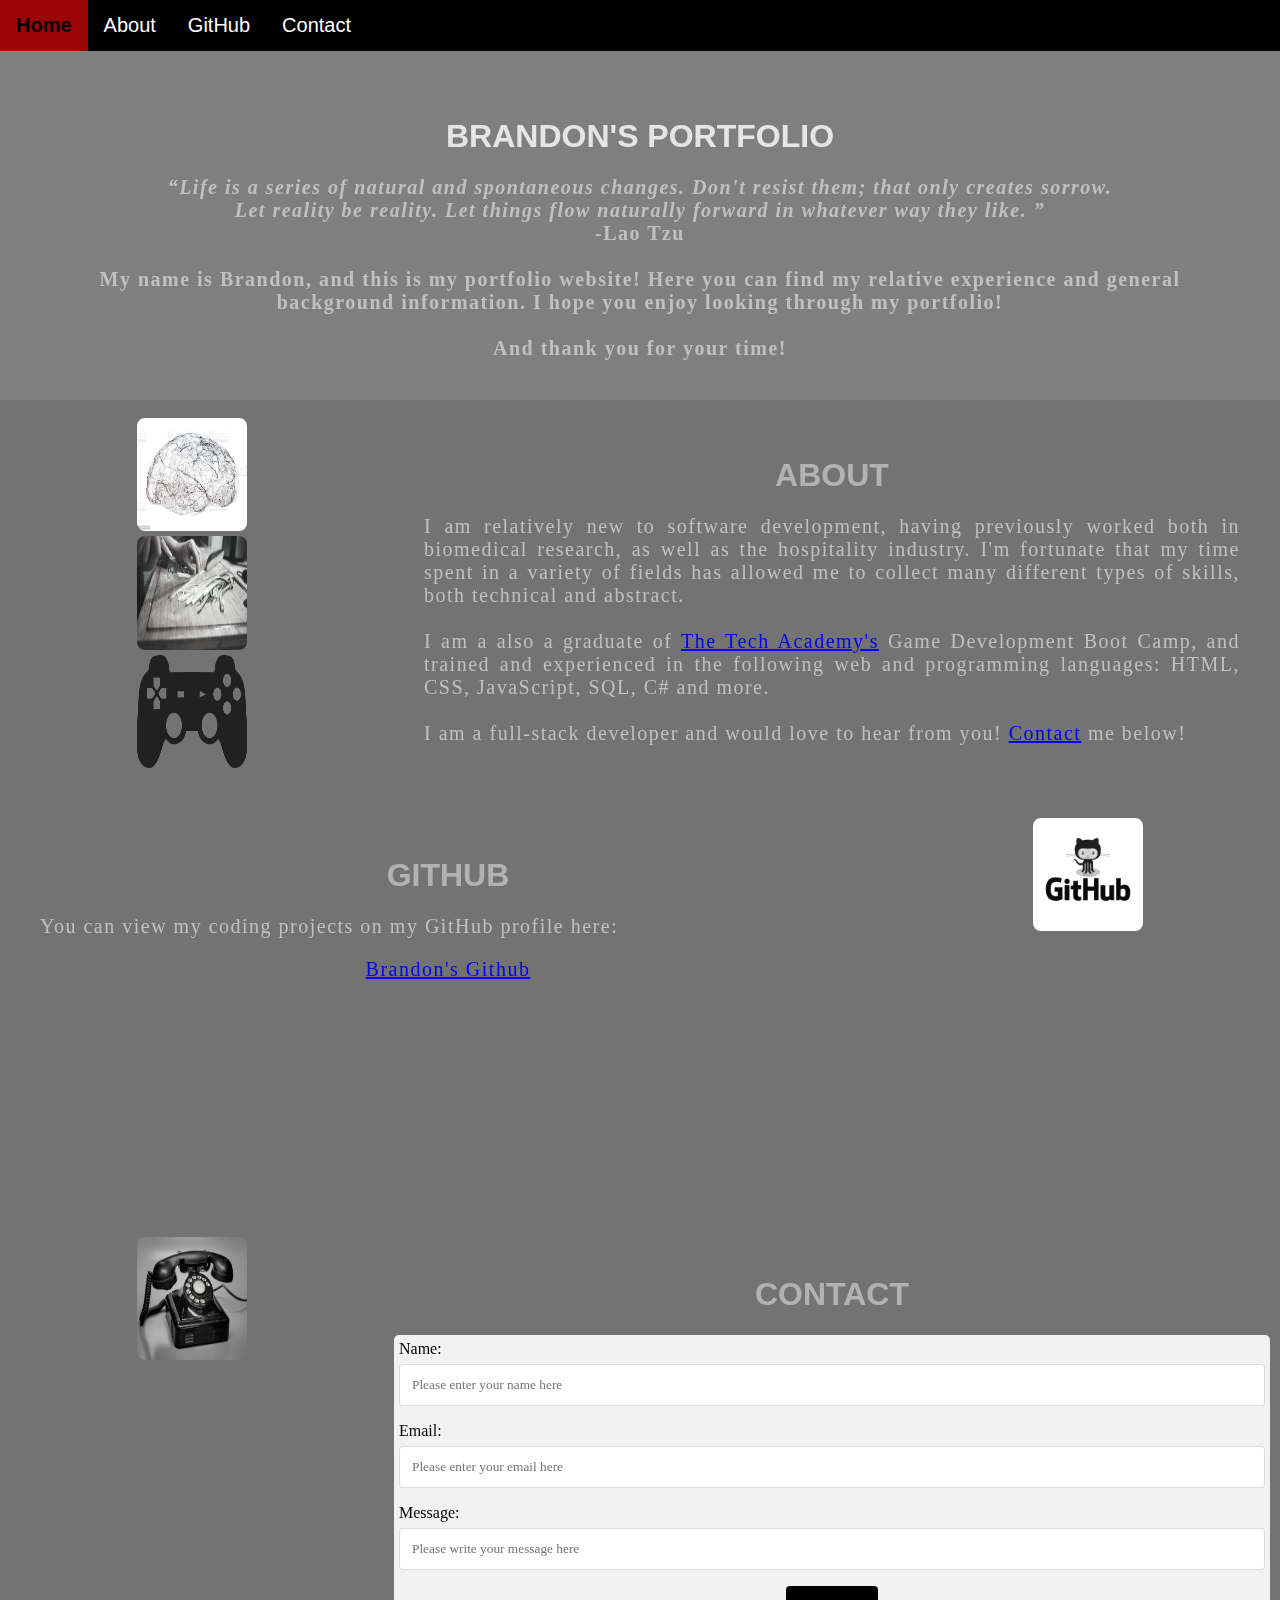
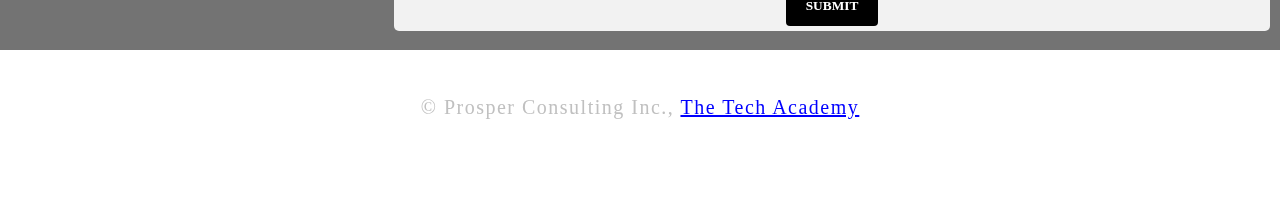
==== index.html @ 0a601a37 "Dropped Portfolio into repository" ====
<!DOCTYPE html>
<html>
    <!--Head-->
    <head>
        <meta charset="UTF-8">
        <meta name="viewport" content="width=device-width"/>
        <title>Brandon's Portfolio</title>
        <link rel="stylesheet" type="text/css" href="./CSS/portfolio.css">
    </head>

    <!--Body-->
    <body class="Background">
        
        <!--Navbar-->
        <div class="Navbar">
            <a class="active" href="#Home">Home</a>
            <a href="#About">About</a>
            <a href="#GitHub">GitHub</a>
            <a href="#Contact">Contact</a>
        </div>

        <!--Breaks inserted to add space between navbar and the first heading-->
        <br>
        <br>

        <!--Background video-->
        <div id="Home">
            <video autoplay muted loop id="Tunnel_Video">
                <source src="./Media/video/game_1.mp4" type="video/mp4">
                <!--Display message if video fails to run-->
                Your browser does not support HTML5 video.
            </video>
        </div>

        <!--Video text-->
        <div class="Video_Text">
            <h1 class="white-text">Brandon's Portfolio</h1>
            <strong>
                <p class="center">
                    <q>Life is a series of natural and spontaneous changes. Don't resist them; that only creates sorrow. 
                    <br>Let reality be reality. Let things flow naturally forward in whatever way they like.
                    </q>
                    <br> -Lao Tzu
                    <br>
                    <br> My name is Brandon, and this is my portfolio website! Here you can find my relative experience and general background information. I hope you enjoy looking through my portfolio!
                    <br>
                    <br> And thank you for your time!
                </p>
            </strong>
        </div>

        <!--About section-->
        <div class="Row" id="About">
            <!--Left column-->
            <div class="Column_2">
                <img src="./Media/images/brain_2.png" alt="Brain Image" width = "400px" height = "300px">
                <img src="./Media/images/kitchen_3.png" alt="Chopping Image" width = "400px" height = "300px">
                <img src="./Media/images/games_1.png" alt="Controller Image" width = "400px" height = "300px">
            </div>
            <!--Right column-->
            <div class="Column_1">
                <h1>About</h1>
                <p>
                    I am relatively new to software development, having previously worked both in biomedical research, as well as the hospitality industry. I'm fortunate that my time spent in a variety of fields has allowed me to collect many different types of skills, both technical and abstract.
                    <br>
                    <br>I am a also a graduate of <a href="https://www.learncodinganywhere.com" target="_blank">The Tech Academy's</a> Game Development Boot Camp, and trained and experienced in the following web and programming languages: HTML, CSS, JavaScript, SQL, C# and more. 
                    <br>
                    <br>I am a full-stack developer and would love to hear from you! <a href="#Contact">Contact</a> me below!
                </p>
            </div>
        </div>

        <!--GitHub section-->
        <div class="Row" id="GitHub">
            <!--Left column-->
            <div class="Column_1">
                <h1>GitHub</h1>
                <p>
                    You can view my coding projects on my GitHub profile here:
                    <br>
                    <p class="center"><a href="https://github.com/danbrong" target="_blank">Brandon's Github</a></p>
                </p>
            </div>
            <!--Right column-->
            <div class="Column_2">
                <a href="https://github.com/danbrong" target="_blank"><img src="./Media/images/GitHub.png" alt="GitHub Logo" height = "400px" width = "400px"></a>
            </div>
        </div>

        <!--Contact section-->
        <div class="Row" id="Contact">
            <!--Contact image, left column-->
            <div class="Column_2 Column_tall">
                <img src="./Media/images/phone_1.png" alt="Contact Image" margin-top = "10px" height = "300px" width = "350px">
            </div>
            <!--Contact form, right column-->
            <div class="Column_1 Column_tall">
                <h1>Contact</h1>
                <form action="https://formspree.io/f/xbjeawwp" method="POST">
                    <label>Name:</label>
                        <input type="text" placeholder="Please enter your name here">
                    <label>Email:</label>
                        <input type="text" id="Email" name="Email" placeholder="Please enter your email here">
                    <label>Message:</label>
                        <input type="text" id="Message" name="Message" placeholder="Please write your message here">
                        <input type="submit" value="SUBMIT">
                </form>
            </div>
        </div>

        <!--Footer section-->
        <footer>
            <p>
                <p class="center">&copy Prosper Consulting Inc., <a href="https://www.learncodinganywhere.com/" target="_blank">The Tech Academy</a></p>
                <br>
            </p>
        </footer>
    </body>
</html>
---- CSS/portfolio.css ----
/***** GENERAL STYLING *****/
/* Body */
body {
    margin: 0% 
}

/* Heading 1 elements */
h1 {
    text-transform: uppercase;
    font-family: "Helvetica Neue", Helvetica, Arial, sans-serif;
    text-align: center;
    margin-top: 5%;
    color: #c2c2c2; 
    filter: opacity(80%)
}

/* Heading 1 element hover effect */
h1:hover {
    filter: opacity(100%);
    transform: scale(1.2);
    transition: transform 1s;
}

/* Styling for portfolio title text */
.white-text {
    color: #fff;
}

/* Paragraph elements */
p {
    font-family: Perpetua, Rockwell Extra Bold;
    text-align: justify;
    letter-spacing: 1.5px;
    font-size: 20px;
    padding-left: 30px;
    padding-right: 30px;
    color: rgb(192, 192, 192);
}

/* Paragraph element hover effect */
p:hover {
	color: #e4e4e4;
    transition: transform 1s;
	transform: scale(1.01);
}

/* Center class - this applies to all elements with the class "center" */
.center {
    text-align: center;
}

/* Center class hover effect - This only affects the quote, github link, and footer */
.center:hover {
    transition: transform 1s;
    transform: scale(1.05);
}

/* Anchor elements */
a {
    color: blue;
}

/* Quotation elements */
q {
    font-style: italic;
}

/* Image elements */
img {
    filter: grayscale(90%);
    border-radius: 8px;
    max-width: 30%;
    max-height: 30%;
    display: block;
    margin-left: auto;
    margin-right: auto;
    margin-top: 5px;
    margin-bottom: 5px;
}

/* Image element hover effects */
img:hover {
	filter: grayscale(10%);
    transition: transform 1s;
	transform: scale(1.3);
}

/* Media Query */
/* On screens 576px and smaller the images will be 100px tall and centered vertically in the column */
@media screen and (max-width: 576px) {
    img {
        height: 100px;
        margin-top: 50px;
    }
}

/* Styling for footer element */
footer {
    padding: 2%;
    background-color: white;
}
/***** END OF GENERAL STYLING *****/

/***** NAVBAR STYLING *****/
.Navbar {
    overflow: hidden;
    background-color: black;
    position: fixed;
    top: 0;
    width: 100%;
    z-index: 1;
    -webkit-animation: moveNav 2s; /* This applies the moveNav animation below for Safari 4.0 - 8.0 */
    animation: moveNav 2s;
}

/* moveNav animation effect for moving the nav bar in from the left of the screen */
@keyframes moveNav {
    from {left: -100vw;}
    to {left: 0vw;}
}

/* Navbar links */
.Navbar a {
    float: left;
    display: block;
    color: white;
    padding: 14px 16px;
    text-decoration: none;
    font-family: Avant Garde, Helvetica;
    font-size: 20px;
    text-align: center;
    position: relative;
    -webkit-animation: moveNavText 3s; /* Animation for Safari 4.0 - 8.0 */
    animation: moveNavText 3s; /* Applies the moveNavText animation for 5.75s */ 
}

/* moveNavText animation effect for moving the navbar text from above the view to the navbar
@keyframes moveNavText {
    from {top: -100vw;}
    to {top: 0vw;}
} 
*/

/* Screens 576px and smaller will display navbar links equally distributed */
@media screen and (max-width: 576px) {
    .Navbar a{
        width: 25%;
        font-size: 12px;
    }
}

/* Navbar hover effects */
.Navbar a:hover {
    background-color: #f4f4f4;
    color: black;
    font-weight: bold;
}

/* Navbar home button */
.Navbar a.active { 
    background-color: rgba(254, 8, 8, 0.606);
}
/***** END OF NAVBAR STYLING *****/

/***** VIDEO STYLING *****/
/* Formatting for background video */
#Tunnel_Video {
    position: fixed;
    right: 0;
    bottom: 0;
    max-height: 900px;
    min-width: 100%;
    z-index: -1;
}

/* Screens that are 576px and smaller will not display the background video */
@media screen and (max-width: 576px) {
    #Tunnel_Video {
        display: none;
    }
}

/* Texts over the video */
.Video_Text {
    background: rgba(0, 0, 0, 0.5);
    color: white;
    width: 100%;
    padding: 20px;
    position: relative;
    -webkit-animation: moveVideoText 3s;
    animation: moveVideoText 3s;
}

/* This animation effect causes the overlay video text to move up from the bottom of the page upon page load */
@keyframes moveVideoText {
    from {top: -100vw;}
    to {top: 0vw;}
}
/***** END OF VIDEO STYLING *****/

/***** TABLE STYLING -  this section covers the styling of the columns and rows within the table *****/
* {
    box-sizing: border-box;
} 

.Column_1 {
    float: left;
    width: 70%;
    padding: 10px;
    padding-top: 1%;
    height: 400px;
    background-color: #5f5f5fdf;
}

/* Screens 576px and smaller will display a scroll bar if the text overflows the column height */
@media screen and (max-width: 576px) {
    .Column_1 {
        overflow: auto;
    }
}

.Column_2 {
    float: left;
    width: 30%;
    padding: 10px;
    padding-top: 1%;
    height: 400px;
    background-color: #5f5f5fdf;
}

/* This class is applied to the columns in the final row, overriding the height and padding to provide more room for the contact form  while keeping the rest of the formatting from Column_1 or Column_2 */
.Column_tall {
    padding-top: 2.5%;
    height: 450px;
}

/* This inserts something after the content of selected elements (in this case the elements with class "Row") */
.Row:after {
	content: "";
	display: table;
	clear: both;
}
/***** END OF TABLE STYLING *****/

/***** CONTACT FORM STYLING *****/

input[type=text] {
    width: 100%;
    padding: 12px;
    border: 1px solid #ccccccaa;
    border-radius: 4px;
    box-sizing: border-box;
    margin-top: 6px;
    margin-bottom: 16px;
    resize: vertical;
    font-family: Perpetua, Rockwell Extra Bold;
}

/* Hover effects for input boxes */
input[type=text]:hover {
    box-shadow: 0 0 5px #4d0000 inset;
}

/* Submit button */
input[type=submit] {
    background-color: black;
    color: white;
    font-weight: bold;
    padding: 12px 20px;
    border: none;
    border-radius: 4px;
    cursor: pointer;
    display: block;
    margin-left: auto;
    margin-right: auto;
    font-family: Perpetua, Rockwell Extra Bold;
}

/* Hover effect for submit button */
input[type=submit]:hover {
    background-color: white;
    color: black;
    transform: scale(1.3);
    transition: transform 1.2s;
}

/* Form element */
form {
    border-radius: 5px;
    background-color: #f2f2f2; 
    padding: 5px;
    font-family: "Trebuchet MS", Optima;
   
}
/***** END OF CONTACT FORM STYLING *****/
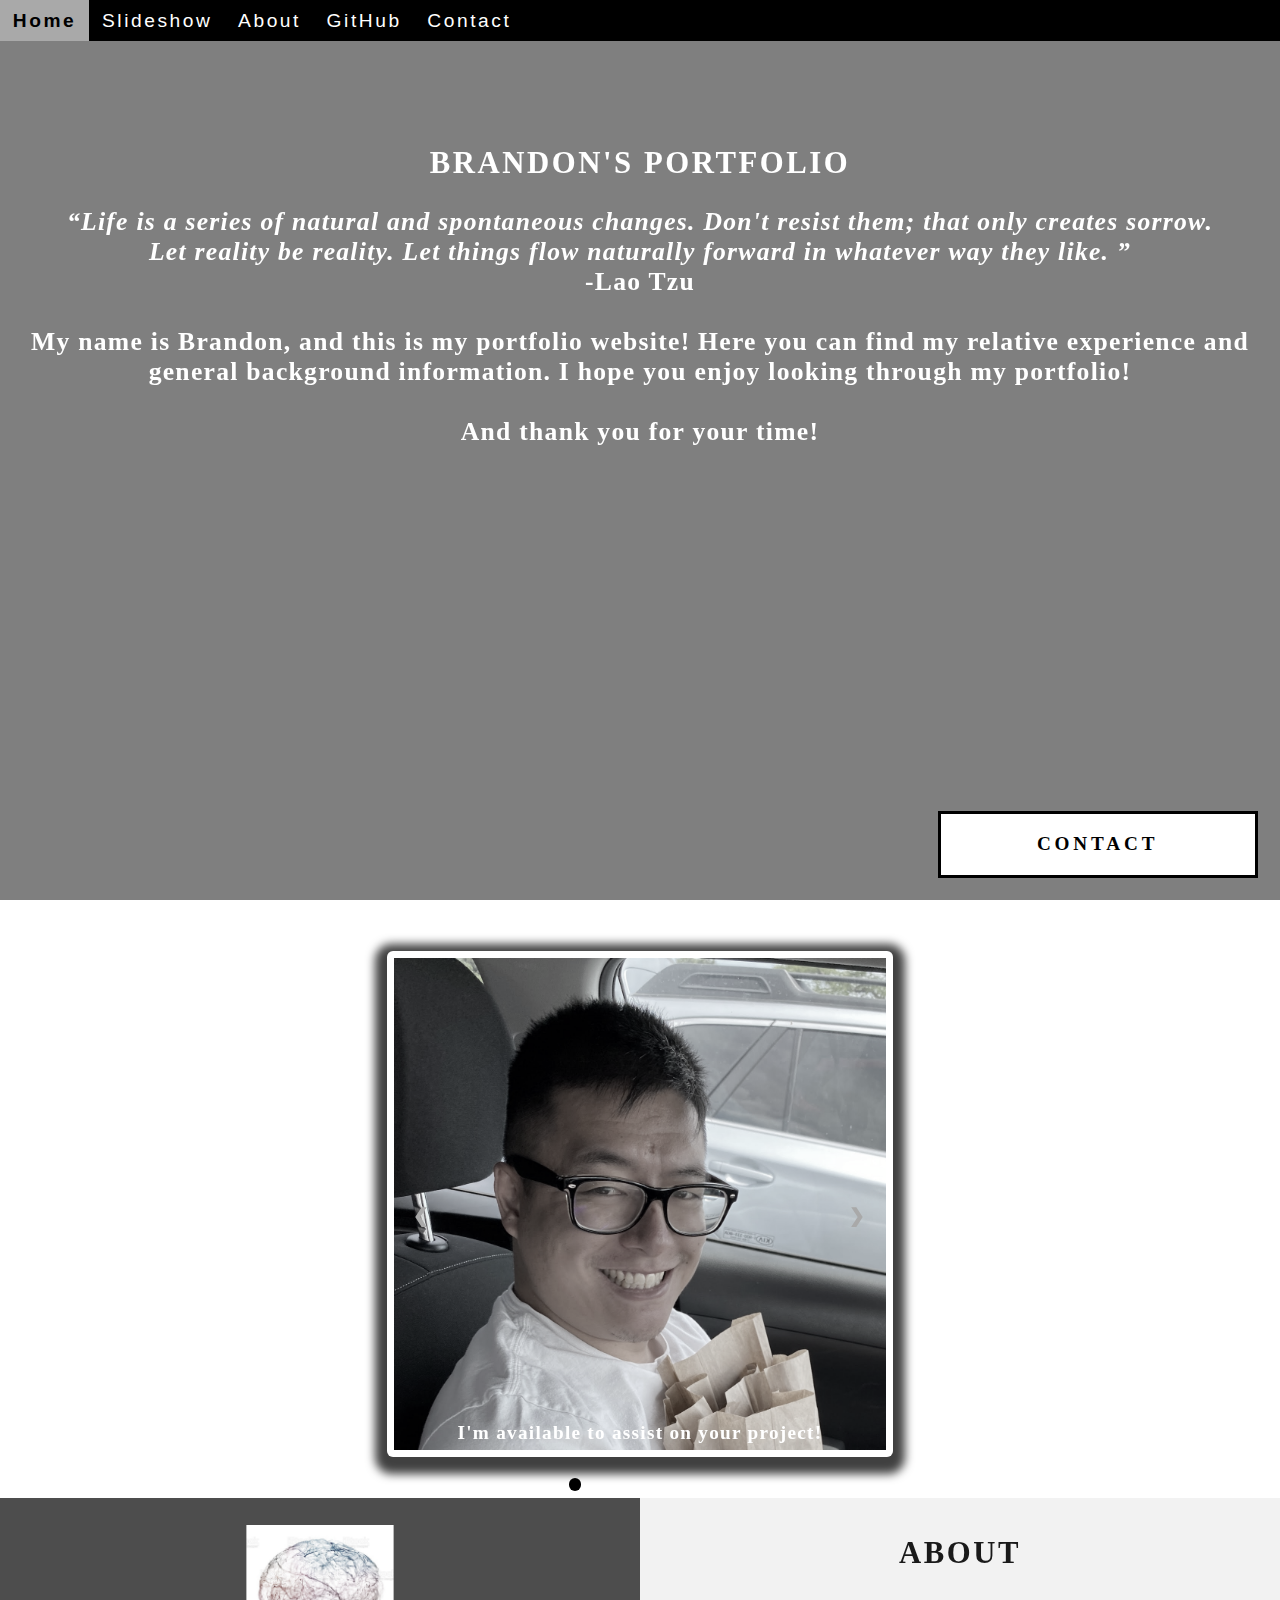
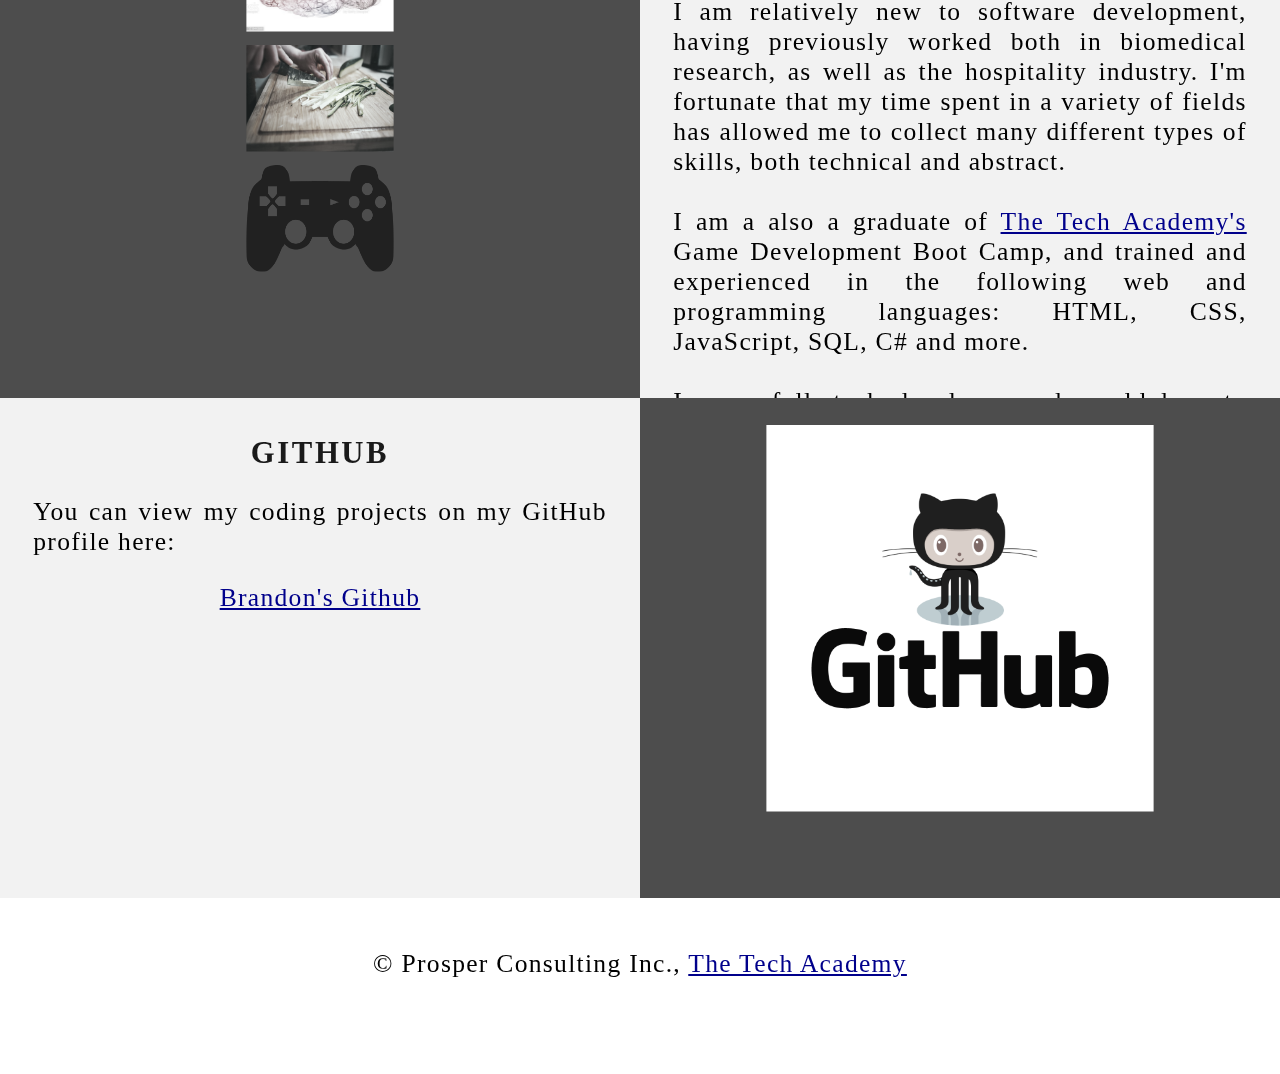
==== commit 5a64e3ed: "Changed index_v2 to index.html" ====
--- a/index.html
+++ b/index.html
@@ -1,11 +1,14 @@
+<!-- PORTFOLIO VERSION 2 -->
 <!DOCTYPE html>
-<html>
+<html lang = "en">
+
     <!--Head-->
     <head>
         <meta charset="UTF-8">
         <meta name="viewport" content="width=device-width"/>
         <title>Brandon's Portfolio</title>
-        <link rel="stylesheet" type="text/css" href="./CSS/portfolio.css">
+        <link rel = "shortcut icon" type = "img/jpg" href = "./Media/images/shortcut_icon.png">
+        <link rel="stylesheet" type="text/css" href="./CSS/portfolio_2.css">
     </head>
 
     <!--Body-->
@@ -14,18 +17,17 @@
         <!--Navbar-->
         <div class="Navbar">
             <a class="active" href="#Home">Home</a>
+            <a class="#Slideshow">Slideshow</a>
             <a href="#About">About</a>
             <a href="#GitHub">GitHub</a>
-            <a href="#Contact">Contact</a>
+
+        <!-- Onclick and Double click added to open concact form -->
+            <a onclick= "openForm()" ondblclick= "closeForm()" class = "contact">Contact</a>
         </div>
-
-        <!--Breaks inserted to add space between navbar and the first heading-->
-        <br>
-        <br>
 
         <!--Background video-->
         <div id="Home">
-            <video autoplay muted loop id="Tunnel_Video">
+            <video autoplay muted loop id="Tunnel_Video" height = 1000vw width = 1000vw>
                 <source src="./Media/video/game_1.mp4" type="video/mp4">
                 <!--Display message if video fails to run-->
                 Your browser does not support HTML5 video.
@@ -49,13 +51,74 @@
             </strong>
         </div>
 
+        <!-- Slideshow Section -->
+        <div id = "Slideshow">
+            <div id = "Slideshow_Background">
+                <div id = "Slideshow_Container">
+                    <!-- Slide 1 of 6 -->
+                    <div class = "mySlides fade">
+                        <img class = "Slideshow_Images" src = "./Media/images/personal_placeholder.png" alt = "Personal Photo">
+                        <div class = "text">I'm available to assist on your project!</div>
+                    </div>
+                    <!-- Slide 2 of 6 -->
+                    <div class = "mySlides fade">
+                        
+                        <img class = "Slideshow_Images" src = "./Media/images/HTML_CSS_and_JavaScript.png" alt = "Logos">
+                        <div class = "text">I am a full-stack software developer,
+                        <br> trained in:
+                        <br> HTML, CSS, and Javascript,
+                        </div>
+                    </div>
+                    <!-- Slide 3 of 6 -->
+                    <div class = "mySlides fade">
+                        <img class = "Slideshow_Images" src = "./Media/images/Python.png" alt = "Python Logo">
+                        <div class = "text"> The popular programming language Python,
+                        </div>
+                    </div>
+                    <!-- Slide 4 of 6 -->
+                    <div class = "mySlides fade">
+                        <img class = "Slideshow_Images" src = "./Media/images/C_Sharp.png" alt = "C# Logo">
+                        <div class = "text">C#, .NET Framework, ASP.NET, MVC,  
+                        </div>
+                    </div>
+                    <!-- Slide 5 of 6 -->
+                    <div class = "mySlides fade">
+                        <img class = "Slideshow_Images" src = "./Media/images/SQL_and_Database.png" alt =" SQL logo">
+                        <div class = "text">back end development, databases, and SQL.
+                        </div>
+                    </div>
+                    <!-- Slide 6 of 6 -->
+                    <div class = "mySlides fade">
+                        <!-- PLACEHOLDER SOURCE IMAGE BELOW -->
+                        <img class = "Slideshow_Images" src = "./Media/images/space_3.png" alt = "Custom Picture">
+                        <div class = "text"><a class = "white-text contact" onclick = "openForm()">Contact me today!</a>
+                        </div>
+                    </div>
+                    <!-- Previous and Next Buttons -->
+                    <a class = "Previous" onclick = "plusSlides(-1)">&#10094;</a>
+                    <a class = "Next" onclick = "plusSlides(1)">&#10095;</a>
+                </div>
+                <br> <!-- Space between Slideshow and Selector Dots -->
+
+                <!-- Slideshow Dots -->
+                <div style = "text-align: center">
+                    <span class = "dot" onclick = "currentSlide(1)"></span>
+                    <span class = "dot" onclick = "currentSlide(2)"></span>
+                    <span class = "dot" onclick = "currentSlide(3)"></span>
+                    <span class = "dot" onclick = "currentSlide(4)"></span>
+                    <span class = "dot" onclick = "currentSlide(5)"></span>
+                    <span class = "dot" onclick = "currentSlide(6)"></span>
+                </div>
+            </div>
+        </div>
+
         <!--About section-->
         <div class="Row" id="About">
             <!--Left column-->
             <div class="Column_2">
-                <img src="./Media/images/brain_2.png" alt="Brain Image" width = "400px" height = "300px">
-                <img src="./Media/images/kitchen_3.png" alt="Chopping Image" width = "400px" height = "300px">
-                <img src="./Media/images/games_1.png" alt="Controller Image" width = "400px" height = "300px">
+                <img src="./Media/images/brain_2.png" alt="Brain Image" width = 160vw height = 120vw>
+                <img src="./Media/images/kitchen_3.png" alt="Chopping Image" width = 160vw height = 120vw>
+                <img src="./Media/images/games_1.png" alt="Controller Image" width = 160vw height = 120vw>
             </div>
             <!--Right column-->
             <div class="Column_1">
@@ -65,7 +128,7 @@
                     <br>
                     <br>I am a also a graduate of <a href="https://www.learncodinganywhere.com" target="_blank">The Tech Academy's</a> Game Development Boot Camp, and trained and experienced in the following web and programming languages: HTML, CSS, JavaScript, SQL, C# and more. 
                     <br>
-                    <br>I am a full-stack developer and would love to hear from you! <a href="#Contact">Contact</a> me below!
+                    <br>I am a full-stack developer and would love to hear from you! <a onclick = "openForm()" class = "contact">Contact</a> me below!
                 </p>
             </div>
         </div>
@@ -75,35 +138,40 @@
             <!--Left column-->
             <div class="Column_1">
                 <h1>GitHub</h1>
-                <p>
-                    You can view my coding projects on my GitHub profile here:
+                <p>You can view my coding projects on my GitHub profile here:
                     <br>
                     <p class="center"><a href="https://github.com/danbrong" target="_blank">Brandon's Github</a></p>
                 </p>
             </div>
             <!--Right column-->
             <div class="Column_2">
-                <a href="https://github.com/danbrong" target="_blank"><img src="./Media/images/GitHub.png" alt="GitHub Logo" height = "400px" width = "400px"></a>
+                <a href="https://github.com/danbrong" target="_blank"><img src="./Media/images/GitHub.png" alt="GitHub Logo" height = 400vw width = 400vw></a>
             </div>
         </div>
 
-        <!--Contact section-->
-        <div class="Row" id="Contact">
-            <!--Contact image, left column-->
-            <div class="Column_2 Column_tall">
-                <img src="./Media/images/phone_1.png" alt="Contact Image" margin-top = "10px" height = "300px" width = "350px">
-            </div>
-            <!--Contact form, right column-->
-            <div class="Column_1 Column_tall">
-                <h1>Contact</h1>
-                <form action="https://formspree.io/f/xbjeawwp" method="POST">
-                    <label>Name:</label>
-                        <input type="text" placeholder="Please enter your name here">
-                    <label>Email:</label>
-                        <input type="text" id="Email" name="Email" placeholder="Please enter your email here">
-                    <label>Message:</label>
-                        <input type="text" id="Message" name="Message" placeholder="Please write your message here">
-                        <input type="submit" value="SUBMIT">
+        <!--Contact Form -->
+        <div id = "Contact">
+            <button onclick = "openForm()" class = "Popup_Button">CONTACT</button>
+            <div class = "form-popup" id = "myForm">
+
+                <!-- Use Formspree to send contact form to specified email -->
+                <form action = "https://formspree.io/bchang91@gmail.com" method = "POST" class = "form-container">
+                    <h1>Contact</h1>
+
+                    <label for = "name"><b>Name</b></label>
+                        <input type = "text" placeholder = "Type your name here" name = "name" required>
+
+                    <label for = "phone"><b>Phone Number</b></label>
+                        <input type = "text" placeholder = "Type your phone number here" name = "phone" required>
+
+                    <label for = "email"><b>Email Address</b></label>
+                        <input type = "text" placeholder = "Type your email address here" name = "email" required>
+
+                    <label for = "message"><b>Message</b></label>
+                        <input type = "text" placeholder = "Type any messages here" name = "message">
+
+                    <button type = "submit" class = "btn">Submit</button>
+                    <button type = "button" class = "btn cancel" onclick = "closeForm()">Close</button>
                 </form>
             </div>
         </div>
@@ -115,5 +183,6 @@
                 <br>
             </p>
         </footer>
+        <script src = "./JS/portfolio_2.js"></script>
     </body>
 </html>--- a/CSS/portfolio_2.css
+++ b/CSS/portfolio_2.css
@@ -0,0 +1,500 @@
+/*** PORTFOLIO CSS VERSION 2 ***/
+/*** GENERAL STYLING ***/
+
+/* Document Wide */
+html {
+    scroll-behavior: smooth;
+}
+
+/* Body */
+body {
+    margin: 0%;
+    opacity: 1;
+    transition: 1s opacity;
+    letter-spacing: .2vw;
+    font-family: Avant Garde, Helvetica;
+    font-size: 1.2vw;
+    overflow-x: hidden; /* Hides horizontal scroll bar */
+    user-select: none; /* Prevents highlighting text by user */
+}
+
+/* Fade Effect */
+body.fade-out {
+    opacity: .1;
+}
+
+/* Heading 1 */
+h1 {
+    text-transform: uppercase;
+    font-family: "Trebuchet MS", Optima;
+    text-align: center;
+    margin-top: 3%;
+    color: #1a1a1a;
+}
+
+h1:hover {
+    filter: grayscale(5%);
+    transform: scale(1.1);
+    transition: transform .5s;
+}
+
+/* Title Styling */
+.white-text {
+    color: #fff;
+    padding-top: 10vh;
+}
+
+/* Paragraph Elements */
+p {
+    font-family: Perpetua, Rockwell Extra Bold;
+    text-align: justify;
+    letter-spacing: .1vw;
+    font-size: 2.5vw;
+    padding-left: 1vw;
+    padding-right: 1vw;
+}
+
+p:hover {
+    transition: transform .5s;
+    transform: scale(1.01);
+}
+
+/* Centered Text */
+.center {
+    text-align: center;
+}
+
+.center:hover {
+    transition: transform 1s;
+    transform: scale(1.1);
+}
+
+/* Anchor Elements */
+a {
+    color: darkblue;
+    cursor: pointer;
+    text-decoration: underline;
+}
+
+/* Quotes */
+q {
+    font-style: italic;
+}
+
+/* Image Elements */
+img {
+    filter: grayscale(75%);
+    border-radius: 6px;
+    max-width: 100%;
+    max-height: 100%;
+    display: block;
+    padding: .5vw;
+    margin: auto auto auto auto;
+}
+
+img:hover {
+    filter: grayscale(15%);
+}
+
+/* Footer Elements */
+footer {
+    padding: 2%;
+    background-color: white;
+}
+/*** END GENERAL STYLING ***/
+
+/*** NAVBAR STYLING ***/
+.Navbar {
+    overflow: hidden;
+    background-color: black;
+    position: fixed;
+    top: 0;
+    width: 100%;
+    z-index: 1;
+    -webkit-animation: moveNav 1s;
+    animation: moveNav 1s;
+}
+
+@keyframes moveNav {
+    from {left: -100vw;}
+    to {left: 0vw;}
+}
+
+/* Navbar Links */
+.Navbar a {
+    float: left;
+    display: block;
+    color: white;
+    padding: .75vw 1vw;
+    text-decoration: none;
+    font-family: Avant Garde, Helvetica;
+    font-size: 1.5vw;
+    text-align: center;
+    position: relative;
+    -webkit-animation: moveNavText 2s;
+    animation: moveNavText 2s;
+}
+
+@keyframes moveNavText {
+    from {top: -100vw;}
+    to {top: 0vw;}
+}
+
+.Navbar a:hover {
+    background-color: #f4f4f4;
+    color: black;
+    font-weight: bold;
+    cursor: pointer;
+    transition: 0.5s ease-in;
+}
+
+.Navbar a.active {
+    background-color: darkgray;
+}
+/*** END NAVBAR STYLING ***/
+
+/*** VIDEO STYLING ***/
+/* Formatting Background video */
+#Tunnel_Video {
+    position: fixed;
+    right: 0;
+    bottom: 0;
+    min-width: 100%;
+    z-index: -1;
+}
+
+@media screen and (max-width: 576px) {
+    #Tunnel_Video {
+        display: none;
+    }
+}
+
+/* Text Overlay on Video */
+.Video_Text {
+    background: rgba(0, 0, 0, 0.5);
+    color: white;
+    width: 100%;
+    height: 100vh;
+    padding-top: 2vh;
+    position: relative;
+    -webkit-animation: moveVideoText 2s;
+    animation: moveVideoText 2s;
+}
+
+@keyframes moveVideoText {
+    from {top: -100vw:}
+    to {top: 0vw;}
+}
+/*** END VIDEO STYLING ***/
+
+/*** SLIDESHOW STYLING ***/
+#Slideshow_Background {
+    background: rgba(255, 255, 255, 0.35);
+}
+
+.mySlides {
+    display: none;
+}
+
+#Slideshow_Container {
+    width: 39.5vw;
+    height: auto;
+    padding-top: 4%;
+    position: relative;
+    margin: auto;
+}
+
+#Slideshow_Container a {
+    text-decoration: none;
+}
+
+/* Images contained within the slideshow */
+.Slideshow_Images {
+    vertical-align: middle;
+    height: auto;
+    box-shadow: 0px 5px 10px 12px rgba(0, 0, 0, .75);
+    width: 100%;
+}
+
+/* Next and Previous Buttons */
+.Previous, .Next {
+    cursor: pointer;
+    position: absolute;
+    top: 50%;
+    width: auto;
+    padding: 2vw;
+    color: darkgray;
+    font-weight: bold;
+    font-size: 1.5vw;
+    border-radius: 0 3px 3px 0;
+    user-select: none; /* Prevents user from highlighting text */
+    transition: 0.6s ease;
+}
+
+.Next {
+    right: 0;
+    border-radius: 3px 0 0 3px;
+}
+
+.Previous:hover, .Next:hover {
+    background-color: rgba(0, 0, 0, 0.8);
+    color: white;
+}
+
+/* Slideshow Text */
+.text {
+    color: white;
+    padding: 1vw;
+    position: absolute;
+    bottom: 0;
+    width: 100%;
+    text-align: center;
+    font-family: Perpetua, Rockwell Extra Bold;
+    letter-spacing: .1vw;
+    font-size: 1.5vw;
+    background-color: rgba (0, 0, 0, 0.75);
+    font-weight: bold;
+    border-radius: 0px 0px 7px 7px;
+}
+
+/* Dot Styling */
+.dot {
+    cursor: pointer;
+    height: 1vw;
+    width: 1vw;
+    margin: .25vw;
+    background-color: white;
+    border-radius: 50%;
+    display: inline-block;
+    transition: background-color 0.6s ease;
+    z-index: 1;
+}
+
+.active, .dot:hover {
+    background-color: black;
+}
+
+/* Fading Animation for Slideshow */
+.fade {
+    animation-name: fade;
+    animation-duration: 1.5s;
+    -webkit-animation-name: fade;
+    -webkit-animation-duration: 1s;
+}
+
+@-webkit-keyframes fade {
+    from {opacity: .4;}
+    to {opacity: 1;}
+}
+
+@keyframes fade {
+    from {opacity: .4;}
+    to {opacity: 1;}
+}
+/*** END SLIDESHOW STYLING ***/
+
+/*** Table Styling ***/
+* {
+    box-sizing: border-box;
+}
+
+.Column_1 {
+    float: left;
+    width: 50%;
+    padding: 1.6%;
+    height: 500px;
+    background-color: #f2f2f2;
+}
+
+.Column_2 {
+    float: left;
+    width: 50%;
+    padding: 1.6%;
+    height: 500px;
+    background-color: #4d4d4d;
+}
+
+.Row:after {
+    content: ""; /* By leaving this blank, we allow the footer to be displayed */
+    display: table;
+    clear: both;
+}
+/*** END TABLE STYLING ***/
+
+/*** CONTACT FORM ***/
+.Popup_Button {
+    position: fixed;
+    bottom: 1.75vw;
+    right: 1.75vw;
+    width: 25vw;
+    background-color: white;
+    color: black;
+    border: solid black;
+    cursor: pointer;
+    -webkit-animation: movePopup 3s;
+    animation: movePopup 3s;
+}
+
+@keyframes movePopup {
+    from {right: -40vw;}
+    to {right: 1.75vw;}
+}
+
+@-webkit-keyframes movePopup {
+    from {right: -40vw;}
+    to {right: 1.75vw;}
+}
+
+/* Form Styling */
+.form-popup {
+    z-index: 8;
+    display: none;
+    position: fixed;
+    bottom: .5vw;
+    right: .5vw;
+}
+
+.form-container {
+    max-width: 49vw;
+    padding: 1vw;
+    background-color: white;
+}
+
+/* Input Fields */
+.form-container input[type=text] {
+    width: 100%;
+    padding: .93vw;
+    margin: .6vw 0 .6vw 0;
+    border: none;
+    background: gainsboro;
+    font-size: 1vw;
+}
+
+/* Button Styling */
+button {
+    font-family: "Trebuchet MS", Optima;
+    letter-spacing: .3vw;
+    font-size: 1.5vw;
+    font-weight: bold;
+    padding: 1.5vw;
+    cursor: pointer;
+    width: 100%;
+    height: auto;
+}
+
+button:hover, .form-container .btn:hover {
+    color: white;
+    background-color: black;
+    transition-duration: 1s;
+    -webkit-transition-duration: 1s;
+    border-color: silver;
+}
+
+/* Submit and Close Button */
+.form-container .btn {
+    background-color: white;
+    color: black;
+    border-color: black;
+    margin-bottom: 1vh;
+}
+
+.form-container .cancel {
+    background-color: black;
+    color: white;
+    border-color: gray;
+}
+
+.form-container .cancel:hover {
+    color: white;
+    background-color: darkred;
+    transition-duration: .5s;
+    border-color: black;
+}
+/*** END CONTACT STYILNG ***/
+
+/*** MEDIA QUERY SECTION ***/
+/* Font size adjust to screen */
+@media screen and (max-width: 527px) {
+    p {
+        font-size: 3.75vw;
+    }
+}
+
+@media screen and (min-width: 528px) and (max-width: 660px) {
+    p {
+        font-size: 3.5vw;
+    }
+}
+
+@media screen and (min-width: 661px) and (max-width: 799px) {
+    p {
+        font-size: 2.75vw;
+    }
+}
+
+@media screen and (min-width: 800px) and (max-width: 924px) {
+    p {
+        font-size: 2.5vw;
+    }
+}
+@media screen and (min-width: 925px) and (max-width: 1050px) {
+    p {
+        font-size: 2.25vw;
+    }
+}
+@media screen and (min-width: 1051px) and (max-width: 1310px) {
+    p {
+        font-size: 2vw;
+    }
+}
+@media screen and (min-width: 1311px) and (max-width: 1535px) {
+    p {
+        font-size: 1.75vw;
+    }
+}
+@media screen and (min-width: 1536px) and (max-width: 2269px) {
+    p {
+        font-size: 1.5vw;
+    }
+}
+
+@media screen and (min-width: 2270px) {
+    p {
+        font-size: 1.35vw;
+    }
+}
+
+/* Navbar and white text adjust for screen */
+@media screen and (max-width: 1080px) {
+    .Navbar a{
+        width: 20%;
+        font-size: 2.5vw;
+    }
+}
+
+@media screen and (max-width: 1080px) {
+    .quote{
+        font-size: 3.5vw;
+    }
+
+    .white-text {
+        font-size: 4.5vw;
+    }
+}
+
+/* Column and Heading Adjust for Screen */
+@media screen and (min-wdith: 1725px) {
+    .Column_1 {
+        height: 550px;
+    }
+    .Column_2 {
+        height: 550px;
+    }
+}
+
+@media screen and (min-width: 2000px) {
+    h1 {
+        margin-top: 0;
+    }
+}
+/*** END MERIA QUERY SECTION ***/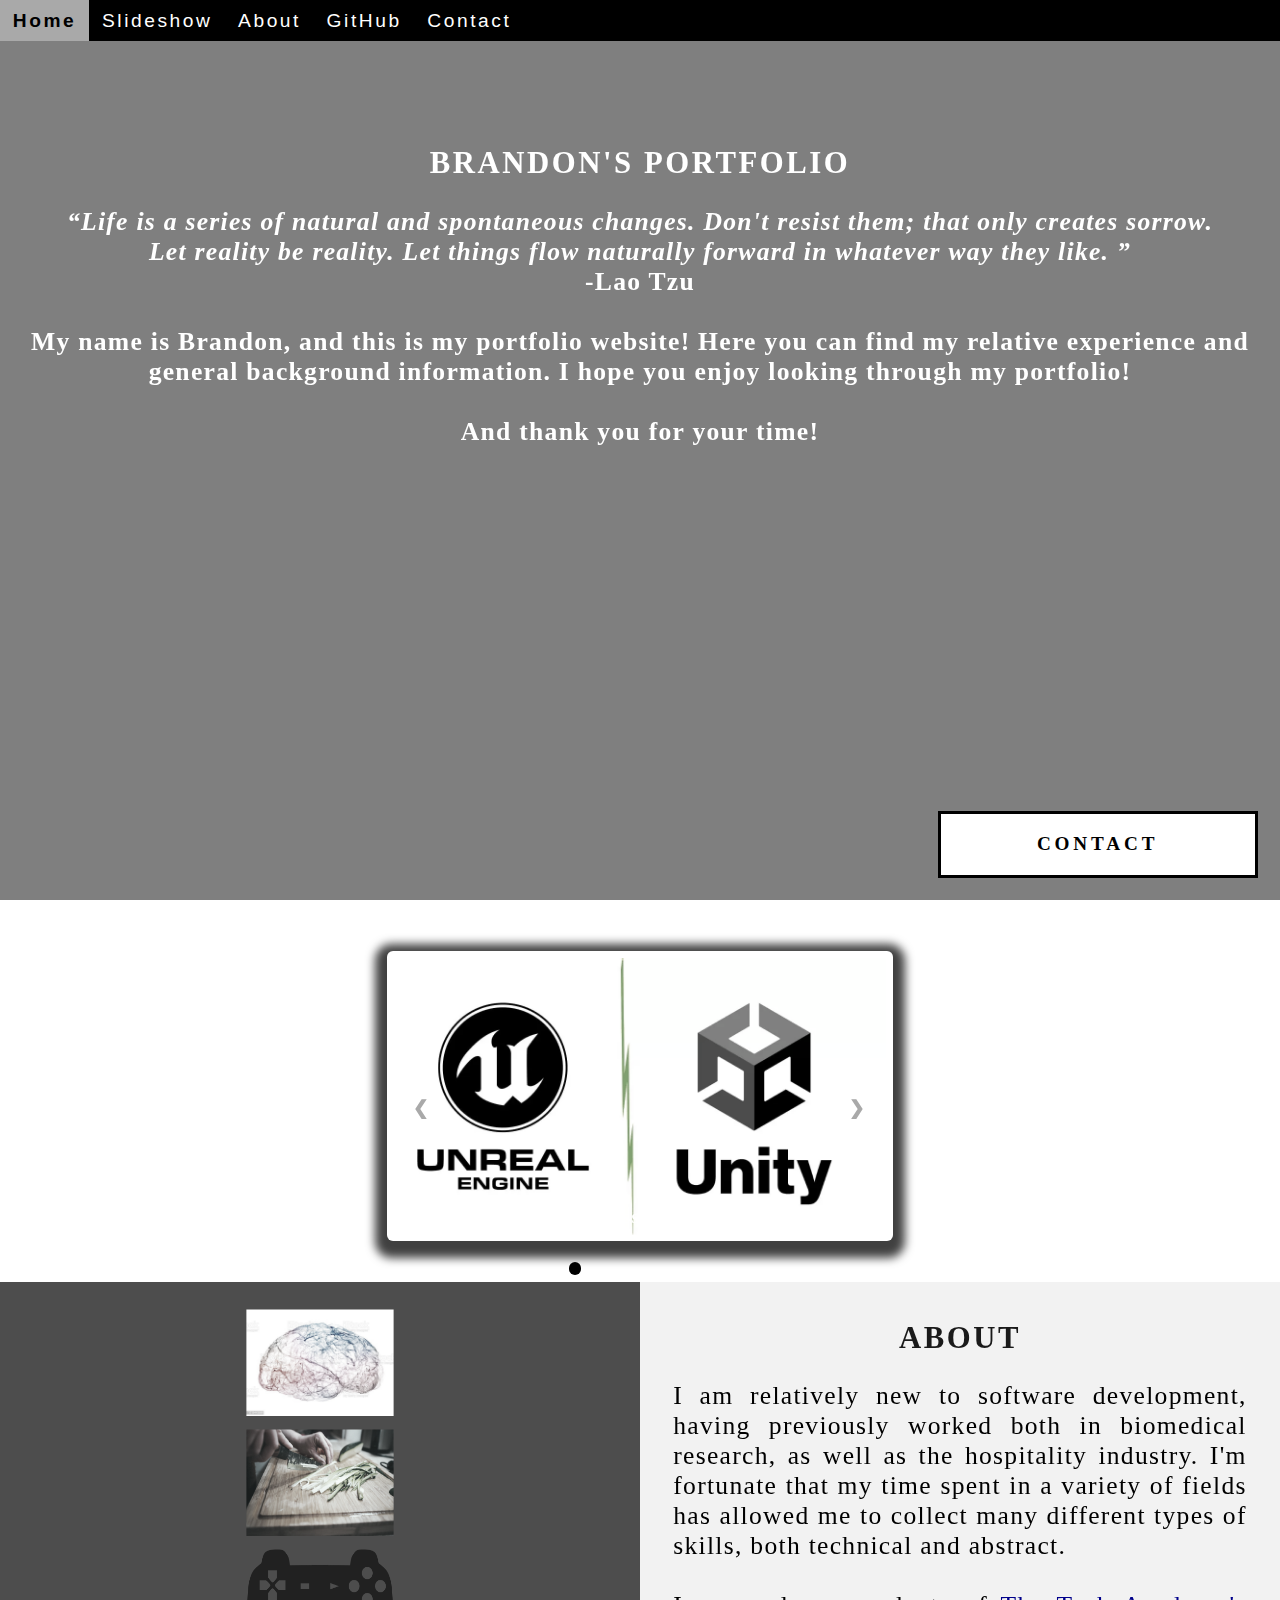
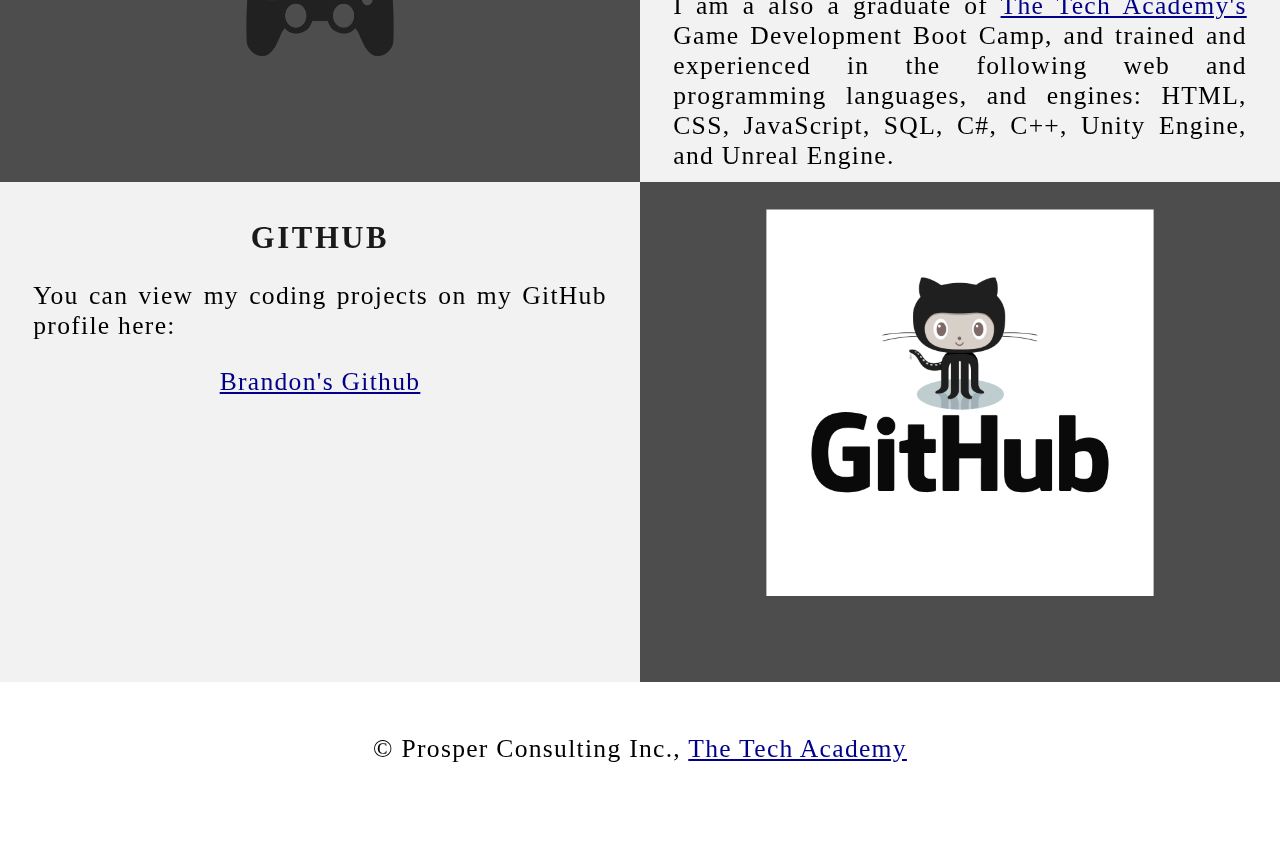
==== commit 9d8efe5b: "Portfolio Update" ====
--- a/index.html
+++ b/index.html
@@ -57,7 +57,7 @@
                 <div id = "Slideshow_Container">
                     <!-- Slide 1 of 6 -->
                     <div class = "mySlides fade">
-                        <img class = "Slideshow_Images" src = "./Media/images/personal_placeholder.png" alt = "Personal Photo">
+                        <img class = "Slideshow_Images" src = "./Media/images/UnityUnreal.png" alt = "Unity/Unreal">
                         <div class = "text">I'm available to assist on your project!</div>
                     </div>
                     <!-- Slide 2 of 6 -->
@@ -90,7 +90,7 @@
                     <!-- Slide 6 of 6 -->
                     <div class = "mySlides fade">
                         <!-- PLACEHOLDER SOURCE IMAGE BELOW -->
-                        <img class = "Slideshow_Images" src = "./Media/images/space_3.png" alt = "Custom Picture">
+                        <img class = "Slideshow_Images" src = "./Media/images/space_3.png" alt = "Personal Placeholder">
                         <div class = "text"><a class = "white-text contact" onclick = "openForm()">Contact me today!</a>
                         </div>
                     </div>
@@ -126,7 +126,7 @@
                 <p>
                     I am relatively new to software development, having previously worked both in biomedical research, as well as the hospitality industry. I'm fortunate that my time spent in a variety of fields has allowed me to collect many different types of skills, both technical and abstract.
                     <br>
-                    <br>I am a also a graduate of <a href="https://www.learncodinganywhere.com" target="_blank">The Tech Academy's</a> Game Development Boot Camp, and trained and experienced in the following web and programming languages: HTML, CSS, JavaScript, SQL, C# and more. 
+                    <br>I am a also a graduate of <a href="https://www.learncodinganywhere.com" target="_blank">The Tech Academy's</a> Game Development Boot Camp, and trained and experienced in the following web and programming languages, and engines: HTML, CSS, JavaScript, SQL, C#, C++, Unity Engine, and Unreal Engine. 
                     <br>
                     <br>I am a full-stack developer and would love to hear from you! <a onclick = "openForm()" class = "contact">Contact</a> me below!
                 </p>
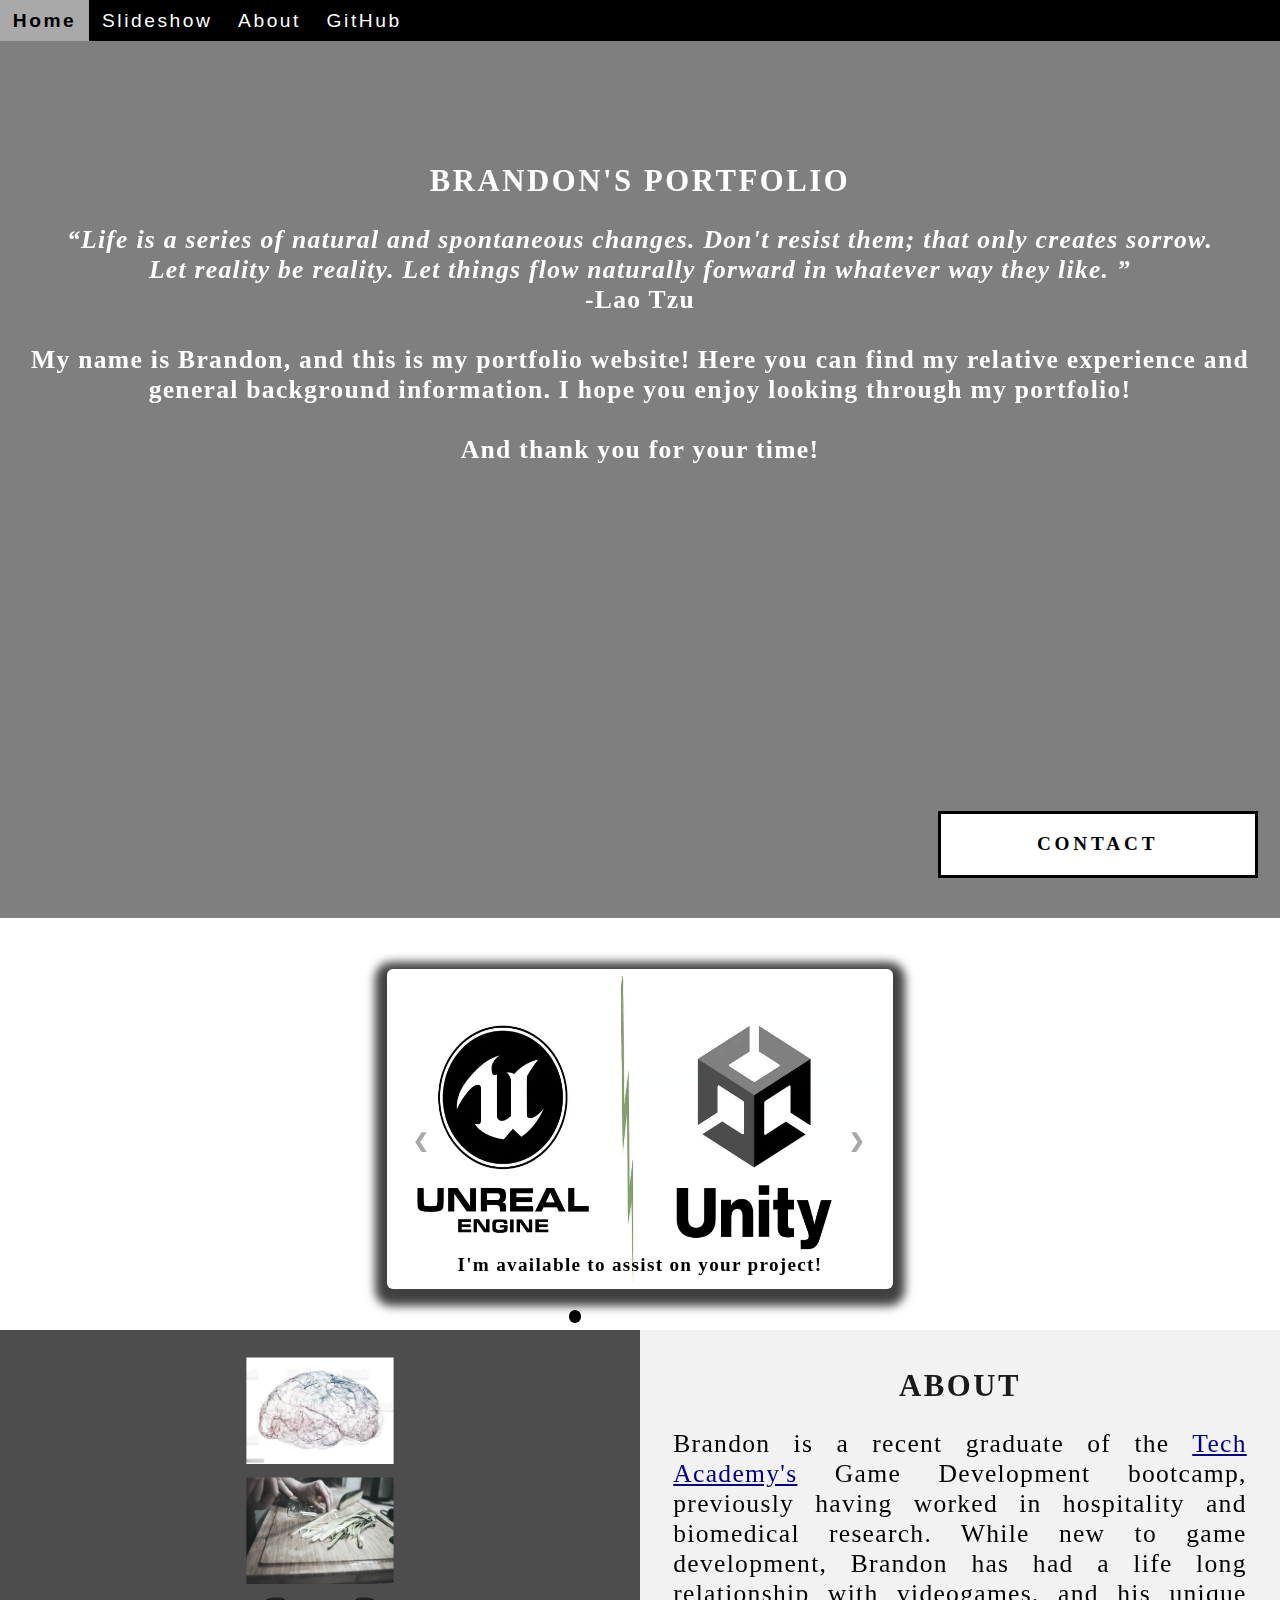
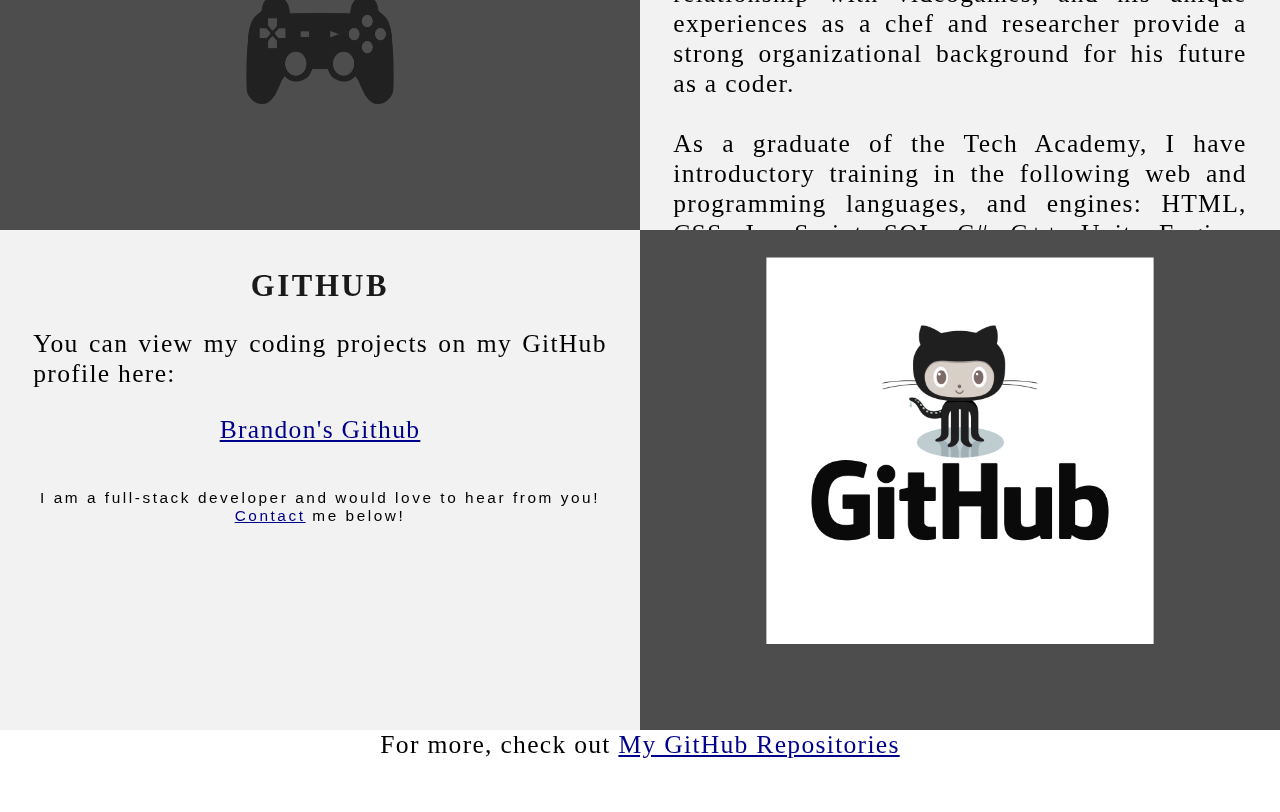
==== commit 648ca8a1: "Updated Portfolio" ====
--- a/index.html
+++ b/index.html
@@ -17,13 +17,14 @@
         <!--Navbar-->
         <div class="Navbar">
             <a class="active" href="#Home">Home</a>
-            <a class="#Slideshow">Slideshow</a>
+            <a href="#Slideshow">Slideshow</a>
             <a href="#About">About</a>
             <a href="#GitHub">GitHub</a>
+        </div>
 
-        <!-- Onclick and Double click added to open concact form -->
+        <!-- Onclick and Double click added to open contact form -->
             <a onclick= "openForm()" ondblclick= "closeForm()" class = "contact">Contact</a>
-        </div>
+        
 
         <!--Background video-->
         <div id="Home">
@@ -64,8 +65,8 @@
                     <div class = "mySlides fade">
                         
                         <img class = "Slideshow_Images" src = "./Media/images/HTML_CSS_and_JavaScript.png" alt = "Logos">
-                        <div class = "text">I am a full-stack software developer,
-                        <br> trained in:
+                        <div class = "text">
+                        <br> I'm a full stack developer, trained in:
                         <br> HTML, CSS, and Javascript,
                         </div>
                     </div>
@@ -84,7 +85,7 @@
                     <!-- Slide 5 of 6 -->
                     <div class = "mySlides fade">
                         <img class = "Slideshow_Images" src = "./Media/images/SQL_and_Database.png" alt =" SQL logo">
-                        <div class = "text">back end development, databases, and SQL.
+                        <div class = "text">Back-end development, databases, and SQL.
                         </div>
                     </div>
                     <!-- Slide 6 of 6 -->
@@ -124,11 +125,10 @@
             <div class="Column_1">
                 <h1>About</h1>
                 <p>
-                    I am relatively new to software development, having previously worked both in biomedical research, as well as the hospitality industry. I'm fortunate that my time spent in a variety of fields has allowed me to collect many different types of skills, both technical and abstract.
+                    Brandon is a recent graduate of the <a href="https://www.learncodinganywhere.com" target="_blank">Tech Academy's</a> Game Development bootcamp, previously having worked in hospitality and biomedical research. While new to game development, Brandon has had a life long relationship with videogames, and his unique experiences as a chef and researcher provide a strong organizational background for his future as a coder.
                     <br>
-                    <br>I am a also a graduate of <a href="https://www.learncodinganywhere.com" target="_blank">The Tech Academy's</a> Game Development Boot Camp, and trained and experienced in the following web and programming languages, and engines: HTML, CSS, JavaScript, SQL, C#, C++, Unity Engine, and Unreal Engine. 
+                    <br>As a graduate of the Tech Academy, I have introductory training in the following web and programming languages, and engines: HTML, CSS, JavaScript, SQL, C#, C++, Unity Engine, and Unreal Engine. 
                     <br>
-                    <br>I am a full-stack developer and would love to hear from you! <a onclick = "openForm()" class = "contact">Contact</a> me below!
                 </p>
             </div>
         </div>
@@ -141,6 +141,7 @@
                 <p>You can view my coding projects on my GitHub profile here:
                     <br>
                     <p class="center"><a href="https://github.com/danbrong" target="_blank">Brandon's Github</a></p>
+                    <br>I am a full-stack developer and would love to hear from you! <a onclick = "openForm()" class = "contact">Contact</a> me below!
                 </p>
             </div>
             <!--Right column-->
@@ -178,10 +179,11 @@
 
         <!--Footer section-->
         <footer>
-            <p>
-                <p class="center">&copy Prosper Consulting Inc., <a href="https://www.learncodinganywhere.com/" target="_blank">The Tech Academy</a></p>
-                <br>
+        <p>
+            <p class="center">For more, check out <a href="https://github.com/danbrong?tab=repositories" target="_blank">My GitHub Repositories</a>
+            <br> 
             </p>
+            
         </footer>
         <script src = "./JS/portfolio_2.js"></script>
     </body>
--- a/CSS/portfolio_2.css
+++ b/CSS/portfolio_2.css
@@ -107,18 +107,21 @@
 .Navbar {
     overflow: hidden;
     background-color: black;
+    opacity: 100%;
     position: fixed;
     top: 0;
     width: 100%;
     z-index: 1;
-    -webkit-animation: moveNav 1s;
-    animation: moveNav 1s;
-}
+    -webkit-animation: moveNav .5s;
+    animation: moveNav .5s;
+}
+
 
 @keyframes moveNav {
     from {left: -100vw;}
     to {left: 0vw;}
 }
+
 
 /* Navbar Links */
 .Navbar a {
@@ -131,8 +134,8 @@
     font-size: 1.5vw;
     text-align: center;
     position: relative;
-    -webkit-animation: moveNavText 2s;
-    animation: moveNavText 2s;
+    -webkit-animation: moveNavText 1s;
+    animation: moveNavText 1s;
 }
 
 @keyframes moveNavText {
@@ -177,14 +180,17 @@
     height: 100vh;
     padding-top: 2vh;
     position: relative;
-    -webkit-animation: moveVideoText 2s;
-    animation: moveVideoText 2s;
-}
+    z-index: 0;
+    -webkit-animation: moveVideoText .5s;
+    animation: moveVideoText .5s;
+}
+
 
 @keyframes moveVideoText {
     from {top: -100vw:}
     to {top: 0vw;}
 }
+
 /*** END VIDEO STYLING ***/
 
 /*** SLIDESHOW STYLING ***/
@@ -211,7 +217,7 @@
 /* Images contained within the slideshow */
 .Slideshow_Images {
     vertical-align: middle;
-    height: auto;
+    height: 25vw;
     box-shadow: 0px 5px 10px 12px rgba(0, 0, 0, .75);
     width: 100%;
 }
@@ -243,7 +249,7 @@
 
 /* Slideshow Text */
 .text {
-    color: white;
+    color: rgb(0, 0, 0);
     padding: 1vw;
     position: absolute;
     bottom: 0;
@@ -277,9 +283,9 @@
 /* Fading Animation for Slideshow */
 .fade {
     animation-name: fade;
-    animation-duration: 1.5s;
+    animation-duration: 1s;
     -webkit-animation-name: fade;
-    -webkit-animation-duration: 1s;
+    -webkit-animation-duration: .5s;
 }
 
 @-webkit-keyframes fade {
@@ -294,15 +300,17 @@
 /*** END SLIDESHOW STYLING ***/
 
 /*** Table Styling ***/
-* {
+*{
     box-sizing: border-box;
 }
 
 .Column_1 {
     float: left;
+    text-align: center;
+    font: 24px;
     width: 50%;
+    height: 500px;
     padding: 1.6%;
-    height: 500px;
     background-color: #f2f2f2;
 }
 
@@ -317,7 +325,7 @@
 .Row:after {
     content: ""; /* By leaving this blank, we allow the footer to be displayed */
     display: table;
-    clear: both;
+    /*clear: both;*/
 }
 /*** END TABLE STYLING ***/
 
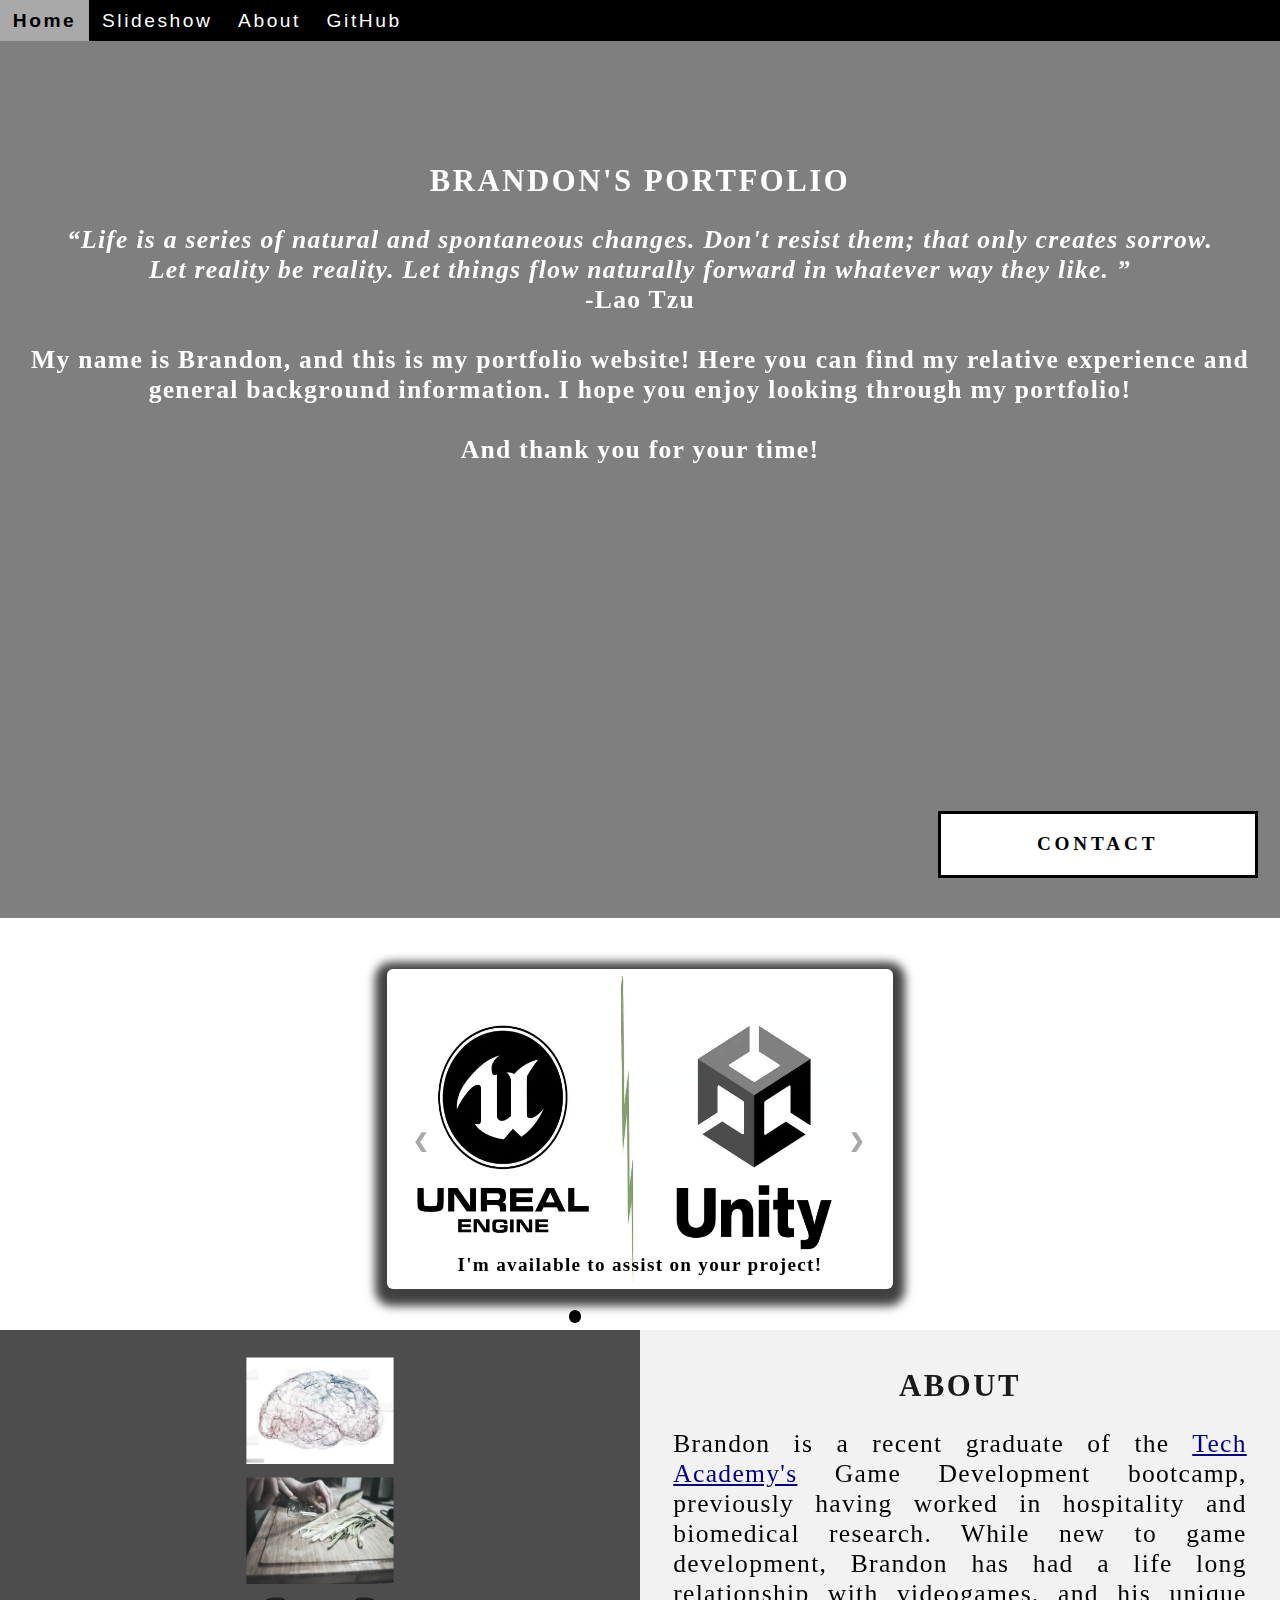
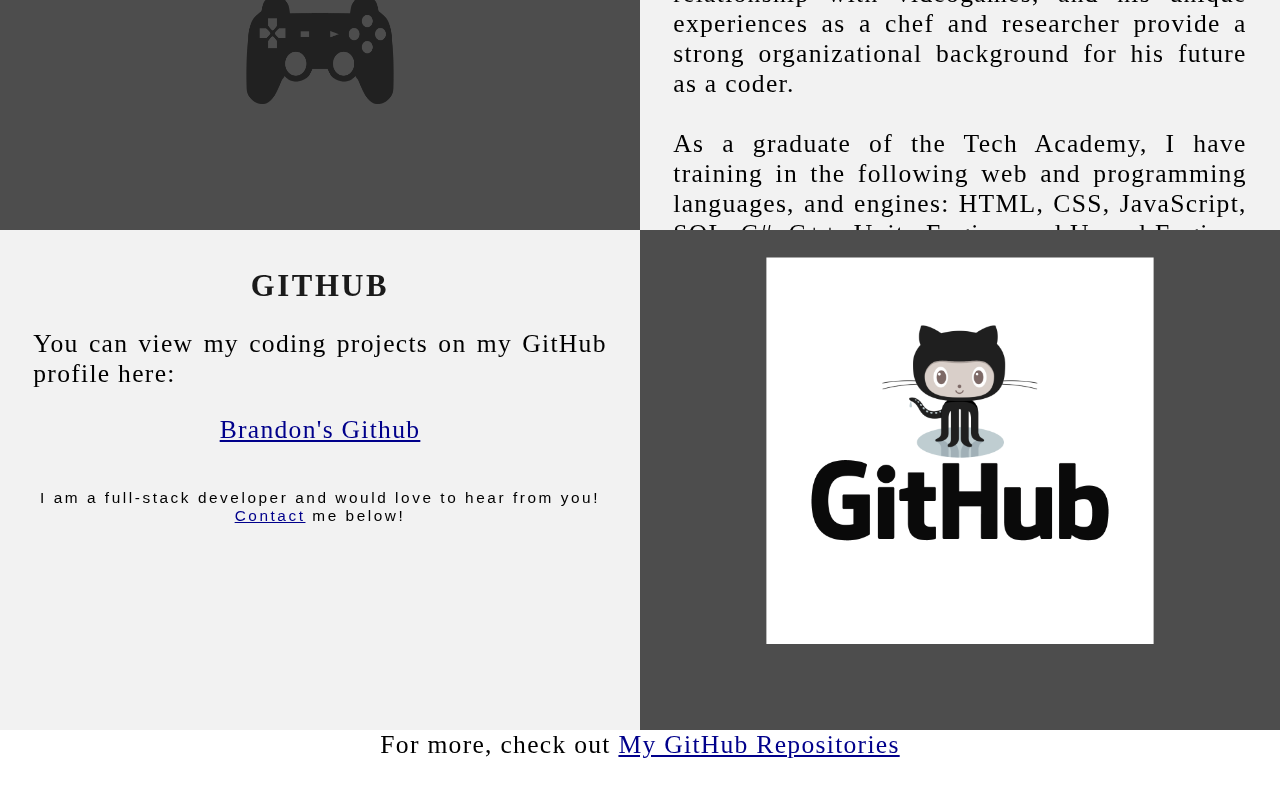
==== commit 3d125114: "Update v3" ====
--- a/index.html
+++ b/index.html
@@ -127,7 +127,7 @@
                 <p>
                     Brandon is a recent graduate of the <a href="https://www.learncodinganywhere.com" target="_blank">Tech Academy's</a> Game Development bootcamp, previously having worked in hospitality and biomedical research. While new to game development, Brandon has had a life long relationship with videogames, and his unique experiences as a chef and researcher provide a strong organizational background for his future as a coder.
                     <br>
-                    <br>As a graduate of the Tech Academy, I have introductory training in the following web and programming languages, and engines: HTML, CSS, JavaScript, SQL, C#, C++, Unity Engine, and Unreal Engine. 
+                    <br>As a graduate of the Tech Academy, I have training in the following web and programming languages, and engines: HTML, CSS, JavaScript, SQL, C#, C++, Unity Engine, and Unreal Engine. 
                     <br>
                 </p>
             </div>
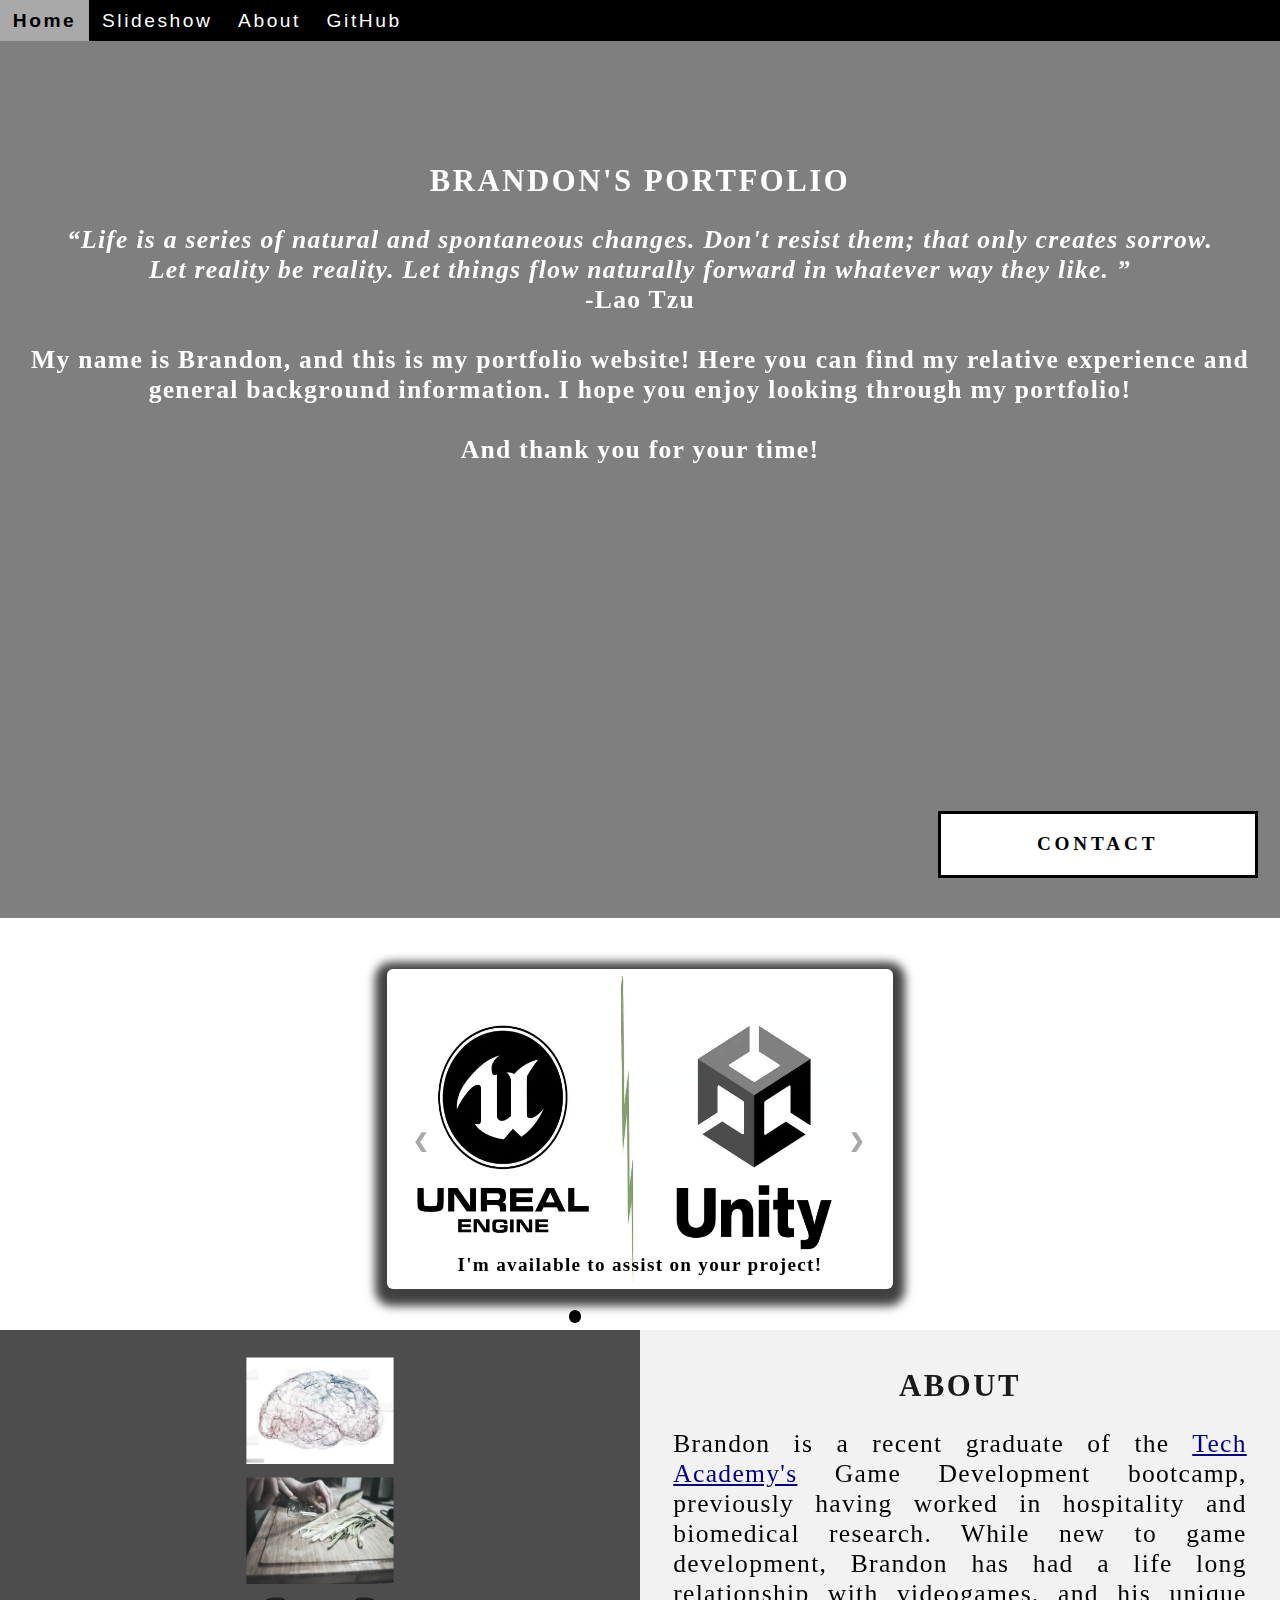
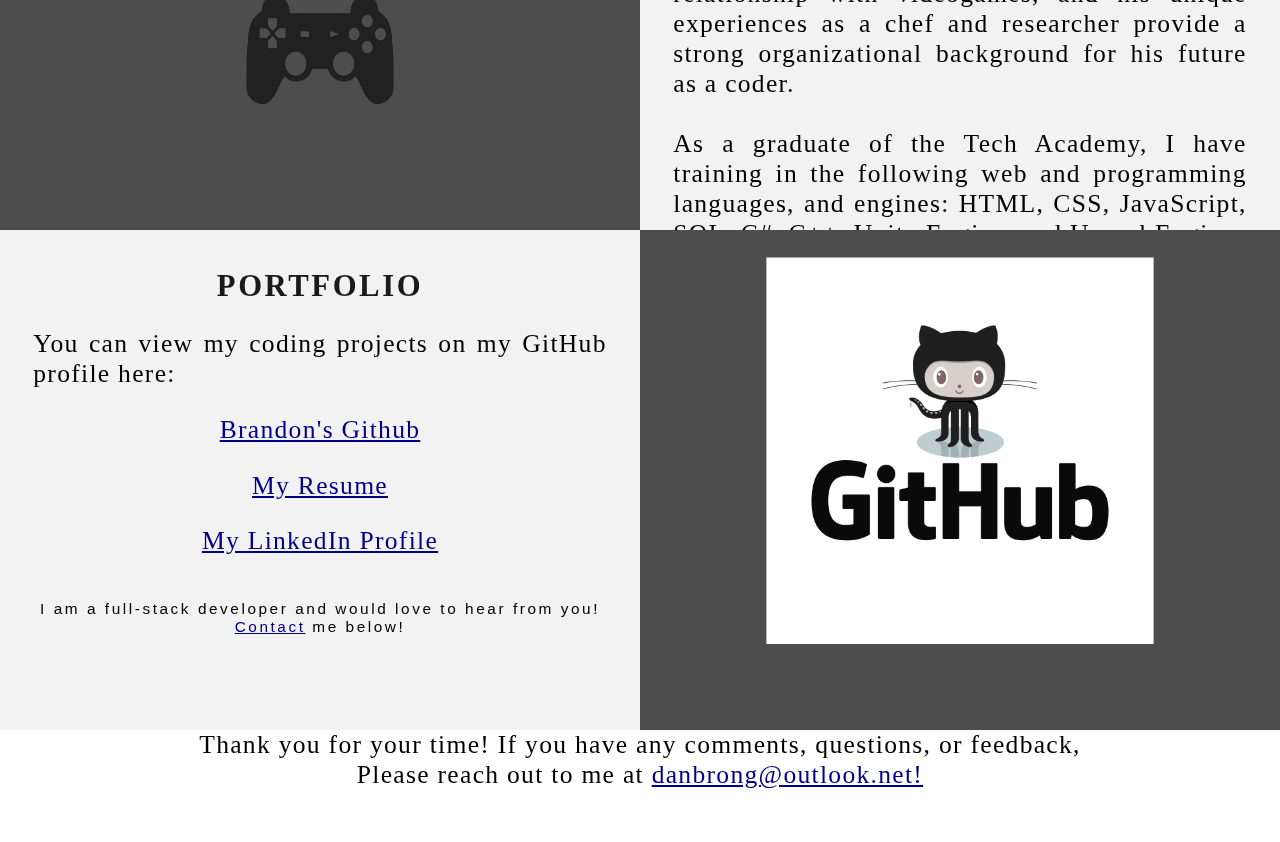
==== commit 6bbdebac: "Updated Portfolio" ====
--- a/index.html
+++ b/index.html
@@ -137,10 +137,17 @@
         <div class="Row" id="GitHub">
             <!--Left column-->
             <div class="Column_1">
-                <h1>GitHub</h1>
+                <h1>Portfolio</h1>
                 <p>You can view my coding projects on my GitHub profile here:
                     <br>
-                    <p class="center"><a href="https://github.com/danbrong" target="_blank">Brandon's Github</a></p>
+                <!-- Portfolio HyperLinks -->
+                    <p class="center"><a href="https://github.com/danbrong" target="_blank">Brandon's Github</a>
+                    </p>
+
+                    <p class ="center"><a href = https://docs.google.com/document/d/1e1B6WsY2tVs-1B3fqco23rUaMX201-D28B8x3QaUmjA/edit?usp=sharing target = "_blank" alt = "Link Unavailable">My Resume</a>
+                    </p>
+                    <p class = "center"><a href = "https://www.linkedin.com/in/brandonmichaelchang/" target = "_blank" alt = "Link Unavailable">My LinkedIn Profile</a>
+                    </p>
                     <br>I am a full-stack developer and would love to hear from you! <a onclick = "openForm()" class = "contact">Contact</a> me below!
                 </p>
             </div>
@@ -156,7 +163,7 @@
             <div class = "form-popup" id = "myForm">
 
                 <!-- Use Formspree to send contact form to specified email -->
-                <form action = "https://formspree.io/bchang91@gmail.com" method = "POST" class = "form-container">
+                <form action = "https://formspree.io/danbrong@outlook.net" method = "POST" class = "form-container">
                     <h1>Contact</h1>
 
                     <label for = "name"><b>Name</b></label>
@@ -180,7 +187,8 @@
         <!--Footer section-->
         <footer>
         <p>
-            <p class="center">For more, check out <a href="https://github.com/danbrong?tab=repositories" target="_blank">My GitHub Repositories</a>
+            <p class="center">Thank you for your time! If you have any comments, questions, or feedback, 
+            <br>Please reach out to me at <a href="mailto:danbrong@outlook.net">danbrong@outlook.net!</a>
             <br> 
             </p>
             
